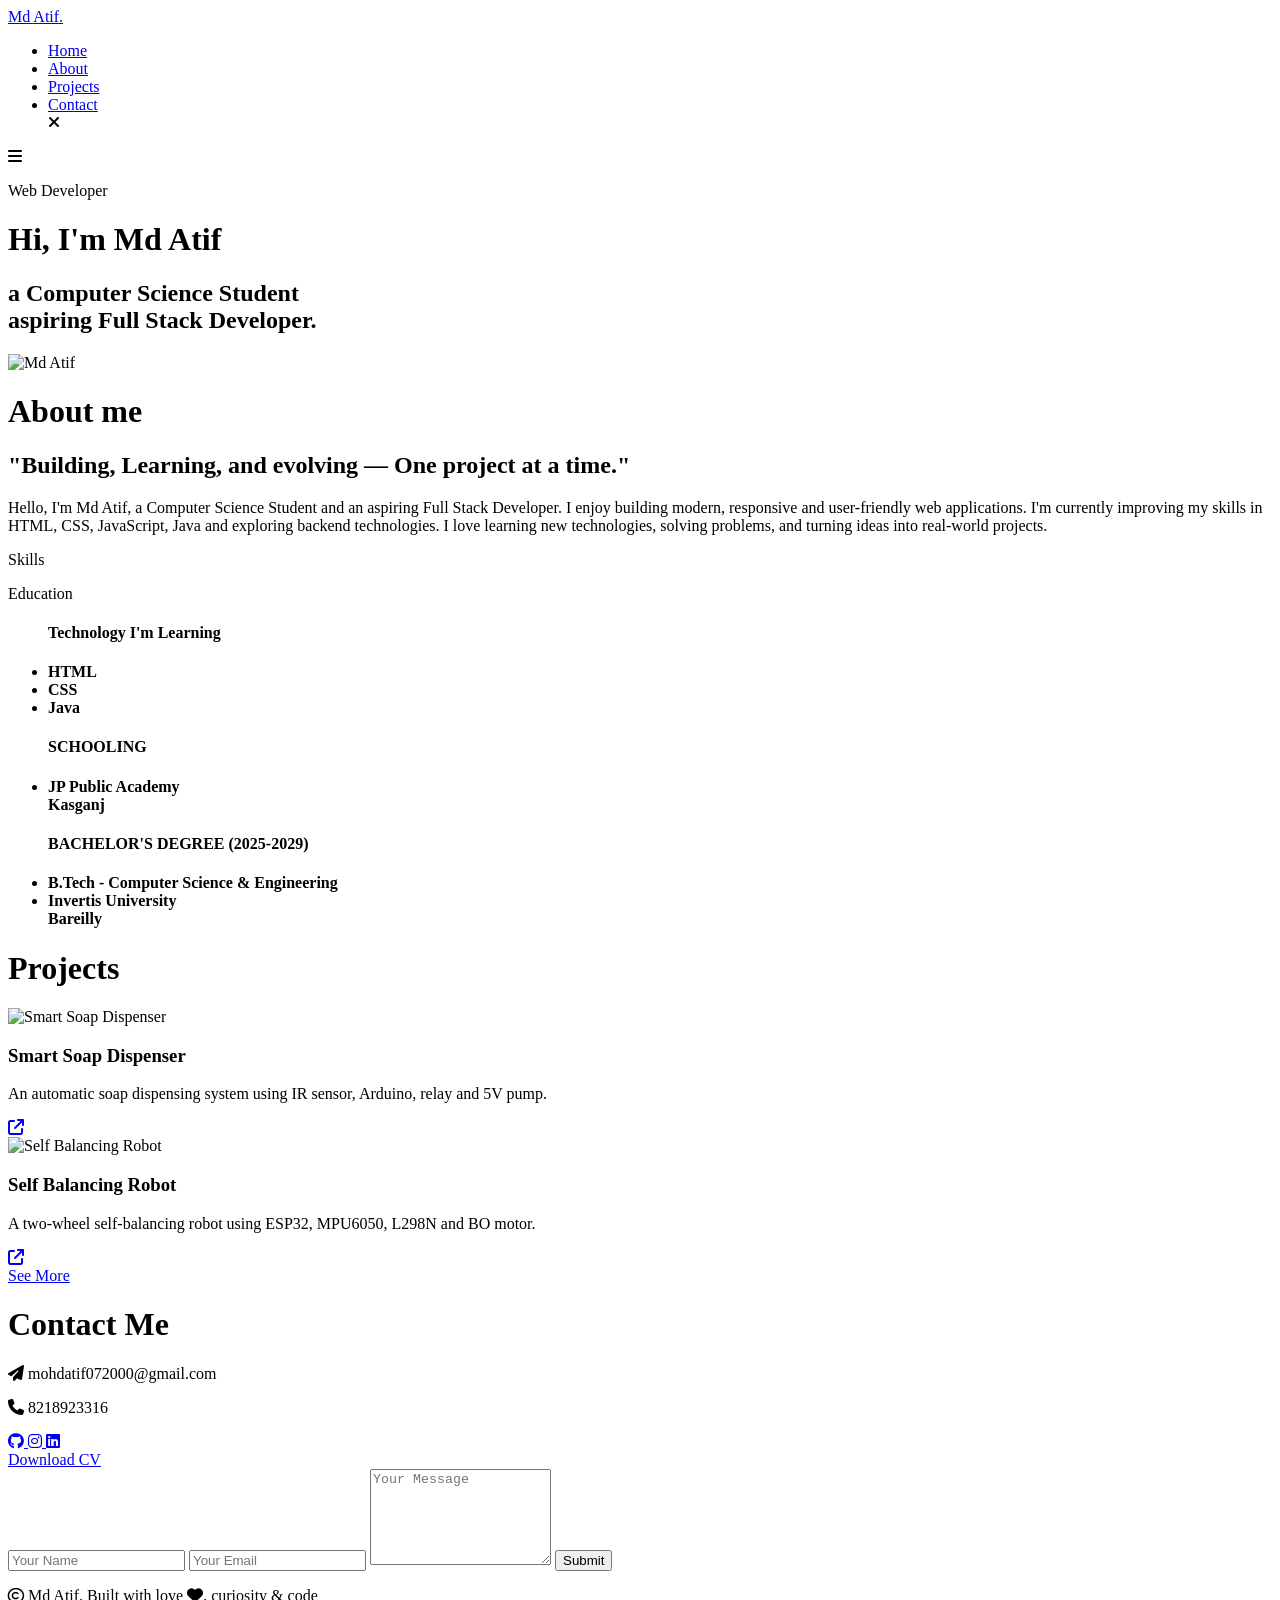
==== index.html @ d0a27012 "Rename portfolio 2/index.html to index.html" ====
<!DOCTYPE html>
<html lang="en">
<head>
    <meta charset="UTF-8">
    <meta name="viewport" content="width=device-width, initial-scale=1.0">
    <title>Md Atif | Portfolio</title>

    <link rel="stylesheet" href="style.css">
    <link rel="stylesheet"
          href="https://cdnjs.cloudflare.com/ajax/libs/font-awesome/6.5.2/css/all.min.css">
</head>

<body>

<!-- ================= HOME ================= -->
<div id="header">

    <div class="container">

        <nav>
            <a href="#header" class="logo">Md <span>Atif.</span></a>

            <ul id="sidemenu">
                <li><a href="#">Home</a></li>
                <li><a href="#about">About</a></li>
                <li><a href="#portfolio">Projects</a></li>
                <li><a href="#contact">Contact</a></li>

                <i class="fa-solid fa-xmark close-icon"
                   onclick="closemenu()"></i>
            </ul>

            <i class="fa-solid fa-bars menu-icon"
               onclick="openmenu()"></i>
        </nav>


        <div class="hero">

            <div class="header-text">
                <p>Web Developer</p>

                <h1>
                    Hi, I'm <span>Md Atif</span>
                </h1>

                <h2>
                    a Computer Science Student<br>
                    aspiring Full Stack Developer.
                </h2>
            </div>

            <div class="hero-image">
                
                    
            </div>

        </div>

    </div>
</div>


<!-- ================= ABOUT ================= -->
<div id="about">

    <div class="container">

        <div class="row">

            <div class="about-col-1">
                <img src="1788358076990.png" alt="Md Atif">
            </div>

            <div class="about-col-2">

                <h1 class="sub-title">About me</h1>

                <h2>
                    "Building, Learning, and evolving —
                    One project at a time."
                </h2>

                <p>
                    Hello, I'm Md Atif, a Computer Science Student and an
                    aspiring Full Stack Developer. I enjoy building modern,
                    responsive and user-friendly web applications.
                    I'm currently improving my skills in HTML, CSS,
                    JavaScript, Java and exploring backend technologies.
                    I love learning new technologies, solving problems,
                    and turning ideas into real-world projects.
                </p>

                <div class="tab-title">

                    <p class="tab-links active-link"
                       onclick="opentab('skills')">
                        Skills
                    </p>

                    <p class="tab-links"
                       onclick="opentab('education')">
                        Education
                    </p>

                </div>


                <div class="tab-contents active-tab" id="skills">

                    <ul>
                        <h4>Technology I'm Learning</h4>

                        <li><span><b>HTML</b></span></li>
                        <li><span><b>CSS</b></span></li>
                        <li><span><b>Java</b></span></li>
                    </ul>

                </div>


                <div class="tab-contents" id="education">

                    <ul>
                        <h4>SCHOOLING</h4>

                        <li>
                            <span>
                                <b>JP Public Academy<br>
                                Kasganj</b>
                            </span>
                        </li>

                        <h4>BACHELOR'S DEGREE (2025-2029)</h4>

                        <li>
                            <span>
                                <b>B.Tech - Computer Science &
                                Engineering</b>
                            </span>
                        </li>

                        <li>
                            <span>
                               <b> Invertis University<br>
                                Bareilly</b>
                            </span>
                        </li>
                    </ul>

                </div>

            </div>

        </div>

    </div>

</div>


<!-- ================= PROJECTS ================= -->
<div id="portfolio">

    <div class="container">

        <h1 class="sub-title">Projects</h1>

        <div class="project-list">

            <div class="project">

                <img src="https://m.media-amazon.com/images/I/61ZxKmvOkaL._AC_UF1000,1000_QL80_.jpg"
                     alt="Smart Soap Dispenser">

                <div class="layer">

                    <h3>Smart Soap Dispenser</h3>

                    <p>
                        An automatic soap dispensing system
                        using IR sensor, Arduino, relay
                        and 5V pump.
                    </p>

                    <a href="#">
                        <i class="fa-solid fa-arrow-up-right-from-square"></i>
                    </a>

                </div>

            </div>


            <div class="project">

                <img src="https://circuitdigest.com/sites/default/files/projectimage_mic/DIY-Self-Balancing-Robot-using-Arduino.jpg"
                     alt="Self Balancing Robot">

                <div class="layer">

                    <h3>Self Balancing Robot</h3>

                    <p>
                        A two-wheel self-balancing robot using
                        ESP32, MPU6050, L298N and BO motor.
                    </p>

                    <a href="#">
                        <i class="fa-solid fa-arrow-up-right-from-square"></i>
                    </a>

                </div>

            </div>

        </div>

        <a href="#" class="btn">See More</a>

    </div>

</div>


<!-- ================= CONTACT ================= -->
<div id="contact">

    <div class="container">

        <div class="row">

            <div class="contact-left">

                <h1 class="sub-title">Contact Me</h1>

                <p>
                    <i class="fa-solid fa-paper-plane"></i>
                    mohdatif072000@gmail.com
                </p>

                <p>
                    <i class="fa-solid fa-phone"></i>
                    8218923316
                </p>

                <div class="social-icons">

                    <a href="https://github.com/mohdatif07-dev">
                        <i class="fa-brands fa-github"></i>
                    </a>

                    <a href=" https://www.instagram.com/invites/contact/?utm_content=najbv00&stkn=12ew34vs6eohf">
                        <i class="fa-brands fa-instagram"></i>
                    </a>

                    <a href="https://www.linkedin.com/in/mohd-atif-70393b380?utm_source=share_via&utm_content=profile&utm_medium=member_android">
                        <i class="fa-brands fa-linkedin"></i>
                    </a>

                </div>

                <a href="#" class="btn btn2">Download CV</a>

            </div>


            <div class="contact-right">

                <form>

                    <input type="text"
                           name="Name"
                           placeholder="Your Name"
                           required>

                    <input type="email"
                           name="Email"
                           placeholder="Your Email"
                           required>

                    <textarea name="Message"
                              rows="6"
                              placeholder="Your Message"></textarea>

                    <button type="submit"
                            class="btn btn2">
                        Submit
                    </button>

                </form>

            </div>

        </div>

    </div>


    <div class="copyright">

        <p>
            <i class="fa-regular fa-copyright"></i>
            Md Atif. Built with love
            <i class="fa-solid fa-heart"></i>,
            curiosity & code
        </p>

    </div>

</div>


<script>

const tablinks =
    document.getElementsByClassName("tab-links");

const tabcontents =
    document.getElementsByClassName("tab-contents");

function opentab(tabname) {

    for (let tablink of tablinks) {
        tablink.classList.remove("active-link");
    }

    for (let tabcontent of tabcontents) {
        tabcontent.classList.remove("active-tab");
    }

    event.currentTarget.classList.add("active-link");

    document.getElementById(tabname)
        .classList.add("active-tab");
}


const sidemenu =
    document.getElementById("sidemenu");

function openmenu() {
    sidemenu.style.right = "0";
}

function closemenu() {
    sidemenu.style.right = "-220px";
}

</script>

</body>
</html>
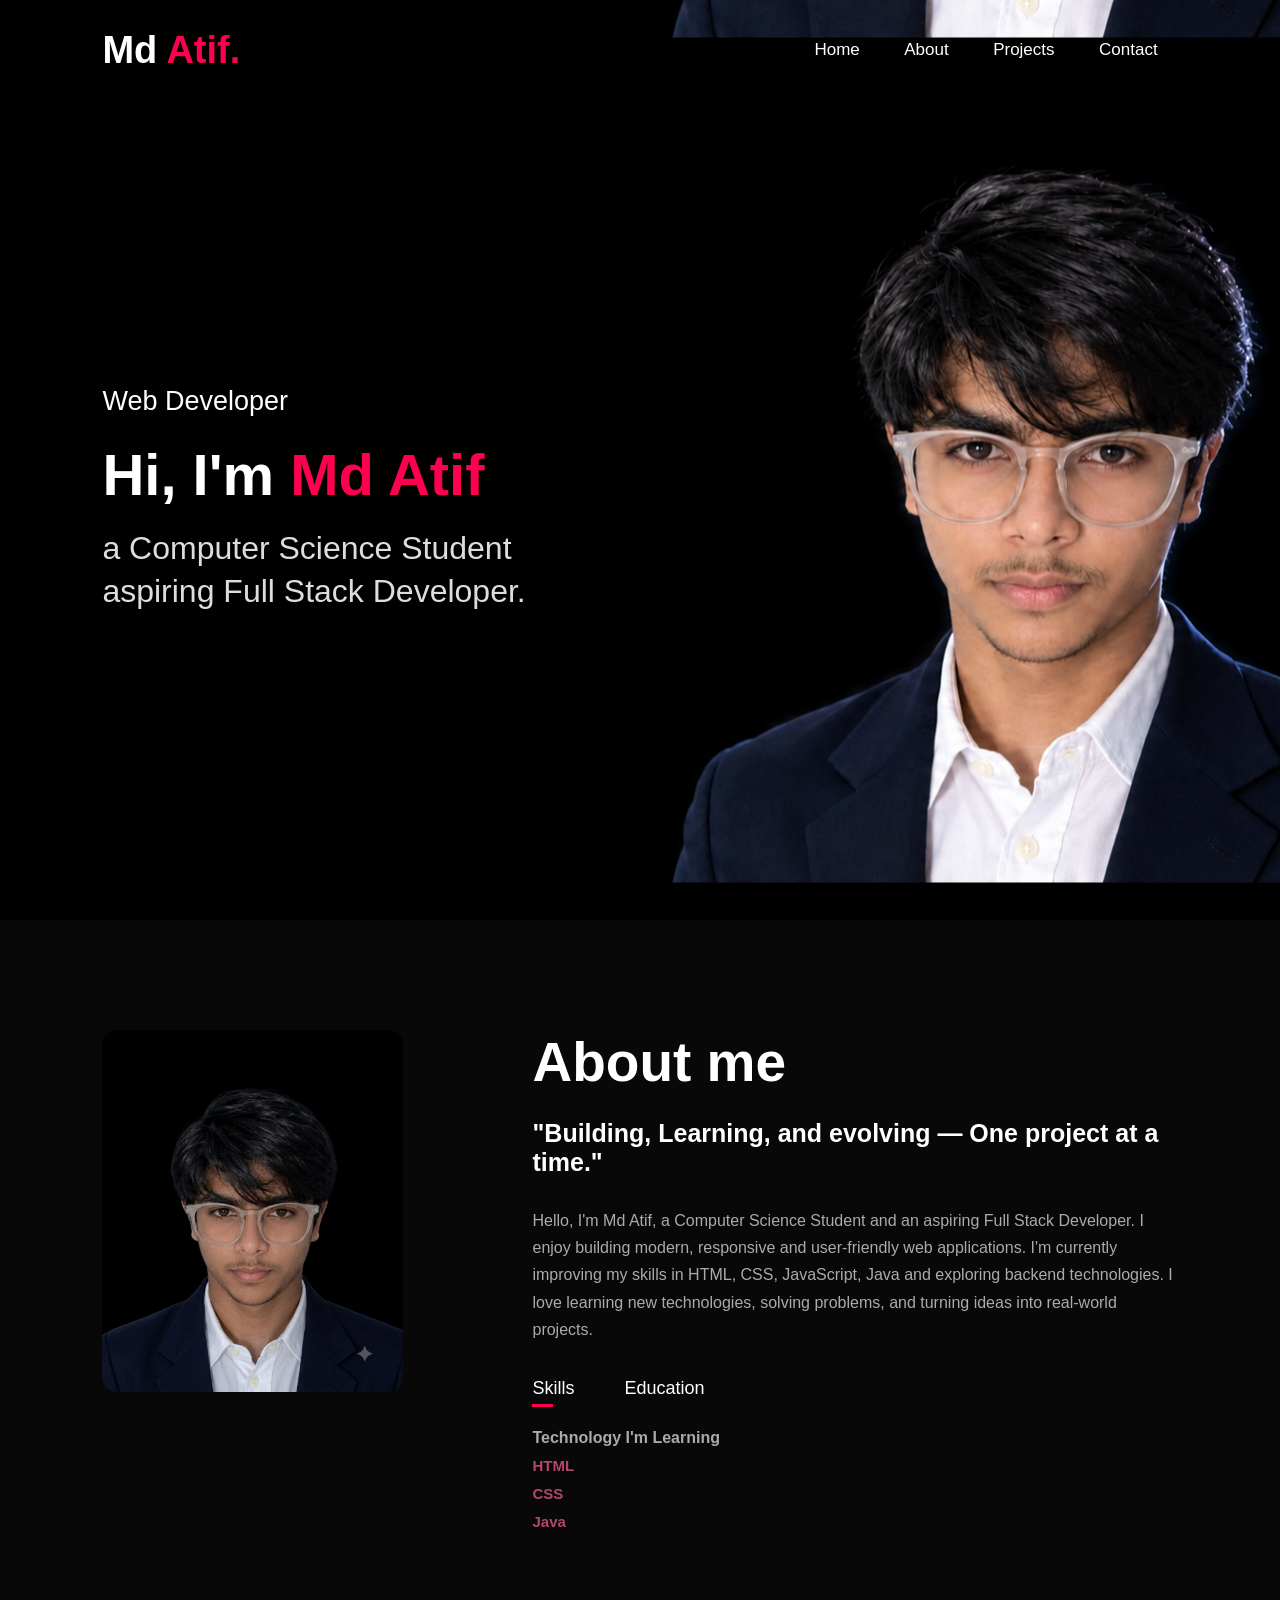
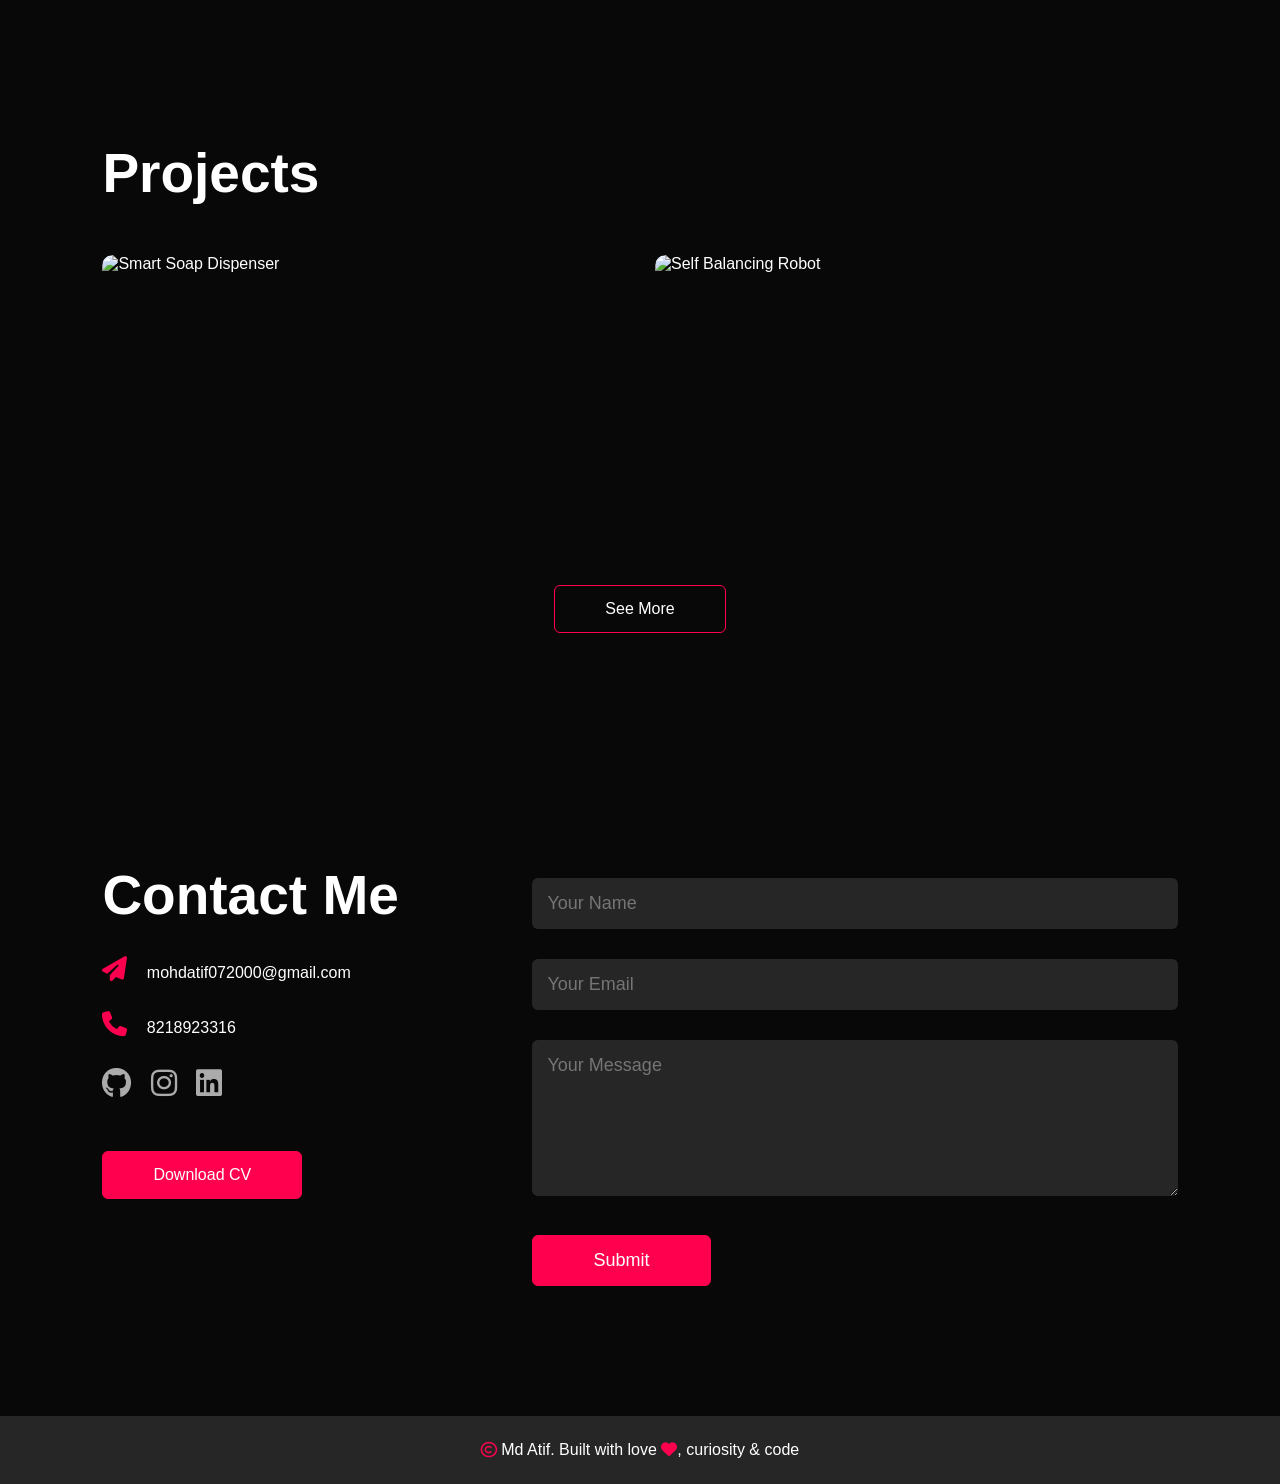
==== commit 9d091602: "Update index.html" ====
--- a/index.html
+++ b/index.html
@@ -246,7 +246,7 @@
 
                 <div class="social-icons">
 
-                    <a href="https://github.com/mohdatif07-dev">
+                    <a href="https://github.com/MdAtif07">
                         <i class="fa-brands fa-github"></i>
                     </a>
 
--- a/style.css
+++ b/style.css
@@ -0,0 +1,646 @@
+* {
+    margin: 0;
+    padding: 0;
+    font-family: 'Poppins', sans-serif;
+    box-sizing: border-box;
+}
+
+html {
+    scroll-behavior: smooth;
+}
+
+body {
+    background: #080808;
+    color: #fff;
+}
+
+
+/* ================= HEADER ================= */
+
+#header {
+    min-height: 100vh;
+    width: 100%;
+    background: #080808;
+    background-image: url(file_00000000617081faa0d45fb95fddcbd4.png);
+    background-size: center;
+    background-position: center;
+}
+
+.container {
+    padding: 10px 8%;
+}
+
+
+/* ================= NAVBAR ================= */
+
+nav {
+    height: 80px;
+    display: flex;
+    align-items: center;
+    justify-content: space-between;
+}
+
+.logo {
+    color: #fff;
+    text-decoration: none;
+    font-size: 38px;
+    font-weight: 700;
+}
+
+.logo span {
+    color: #ff004f;
+}
+
+nav ul li {
+    display: inline-block;
+    list-style: none;
+    margin: 10px 20px;
+}
+
+nav ul li a {
+    color: #fff;
+    text-decoration: none;
+    font-size: 17px;
+    position: relative;
+}
+
+nav ul li a::after {
+    content: '';
+    width: 0;
+    height: 3px;
+    background: #ff004f;
+    position: absolute;
+    left: 0;
+    bottom: -7px;
+    transition: 0.4s;
+}
+
+nav ul li a:hover::after {
+    width: 100%;
+}
+
+
+/* ================= HERO ================= */
+
+.hero {
+    min-height: calc(100vh - 80px);
+
+    display: flex;
+    align-items: center;
+    justify-content: space-between;
+
+    gap: 50px;
+}
+
+.header-text {
+    flex: 1;
+}
+
+.header-text p {
+    font-size: 27px;
+    margin-bottom: 25px;
+}
+
+.header-text h1 {
+    font-size: 58px;
+    line-height: 1.15;
+    margin-bottom: 18px;
+}
+
+.header-text h1 span {
+    color: #ff004f;
+}
+
+.header-text h2 {
+    font-size: 32px;
+    line-height: 1.35;
+    font-weight: 500;
+    color: #ddd;
+}
+
+
+/* ================= HERO PHOTO ================= */
+
+.hero-image {
+    width: 43%;
+    display: flex;
+    justify-content: center;
+    align-items: center;
+
+    /* NOT fixed / NOT sticky */
+}
+
+.hero-image img {
+    width: 100%;
+    max-width: 500px;
+    height: auto;
+
+    display: block;
+
+    object-fit: contain;
+
+    /* normal image — scrolls with page */
+}
+
+
+/* ================= ABOUT ================= */
+
+#about {
+    padding: 100px 0;
+    color: #ababab;
+}
+
+.row {
+    display: flex;
+    justify-content: space-between;
+    flex-wrap: wrap;
+}
+
+.about-col-1 {
+    flex-basis: 35%;
+}
+
+.about-col-1 img {
+    width: 80%;
+    border-radius: 15px;
+}
+
+.about-col-2 {
+    flex-basis: 60%;
+}
+
+.sub-title {
+    font-size: 55px;
+    font-weight: 600;
+    color: #fff;
+    margin-bottom: 25px;
+}
+
+.about-col-2 h2 {
+    color: #fff;
+    font-size: 25px;
+    margin-bottom: 30px;
+}
+
+.about-col-2 > p {
+    line-height: 1.7;
+    font-size: 16px;
+}
+
+
+/* ================= TABS ================= */
+
+.tab-title {
+    display: flex;
+    margin: 35px 0 30px;
+}
+
+.tab-links {
+    margin-right: 50px;
+    font-size: 18px;
+    font-weight: 500;
+    cursor: pointer;
+    position: relative;
+    color: #fff;
+}
+
+.tab-links::after {
+    content: '';
+    width: 0;
+    height: 3px;
+    background: #ff004f;
+    position: absolute;
+    left: 0;
+    bottom: -8px;
+    transition: 0.5s;
+}
+
+.tab-links.active-link::after {
+    width: 50%;
+}
+
+.tab-contents ul li {
+    list-style: none;
+    margin: 10px 0;
+}
+
+.tab-contents ul li span {
+    color: #b54769;
+    font-size: 15px;
+}
+
+.tab-contents {
+    display: none;
+}
+
+.tab-contents.active-tab {
+    display: block;
+}
+
+
+/* ================= PROJECTS ================= */
+
+#portfolio {
+    padding: 80px 0;
+}
+
+.project-list {
+    display: grid;
+    grid-template-columns: repeat(
+        auto-fit,
+        minmax(250px, 1fr)
+    );
+
+    gap: 30px;
+    margin-top: 50px;
+}
+
+.project {
+    border-radius: 10px;
+    position: relative;
+    overflow: hidden;
+}
+
+.project img {
+    width: 100%;
+    height: 280px;
+    object-fit: cover;
+
+    border-radius: 10px;
+
+    display: block;
+
+    transition: transform 0.5s;
+}
+
+.layer {
+    width: 100%;
+    height: 0;
+
+    background: linear-gradient(
+        rgba(0,0,0,0.5),
+        #ff004f
+    );
+
+    border-radius: 10px;
+
+    position: absolute;
+    left: 0;
+    bottom: 0;
+
+    overflow: hidden;
+
+    display: flex;
+    align-items: center;
+    justify-content: center;
+    flex-direction: column;
+
+    padding: 0 40px;
+
+    text-align: center;
+
+    font-size: 14px;
+
+    transition: height 0.5s;
+}
+
+.layer h3 {
+    font-weight: 500;
+    margin-bottom: 20px;
+    font-size: 22px;
+}
+
+.layer a {
+    margin-top: 20px;
+
+    color: #ff004f;
+    text-decoration: none;
+
+    font-size: 18px;
+
+    background: #fff;
+
+    width: 60px;
+    height: 60px;
+
+    border-radius: 50%;
+
+    display: flex;
+    align-items: center;
+    justify-content: center;
+}
+
+.project:hover img {
+    transform: scale(1.1);
+}
+
+.project:hover .layer {
+    height: 100%;
+}
+
+
+/* ================= BUTTON ================= */
+
+.btn {
+    display: block;
+
+    margin: 50px auto;
+
+    width: fit-content;
+
+    border: 1px solid #ff004f;
+
+    padding: 14px 50px;
+
+    border-radius: 6px;
+
+    text-decoration: none;
+
+    color: #fff;
+
+    transition: 0.5s;
+}
+
+.btn:hover {
+    background: #ff004f;
+}
+
+
+/* ================= CONTACT ================= */
+
+#contact {
+    padding-top: 80px;
+}
+
+.contact-left {
+    flex-basis: 35%;
+}
+
+.contact-right {
+    flex-basis: 60%;
+}
+
+.contact-left p {
+    margin-top: 30px;
+}
+
+.contact-left p i {
+    color: #ff004f;
+    margin-right: 15px;
+    font-size: 25px;
+}
+
+.social-icons {
+    margin-top: 30px;
+}
+
+.social-icons a {
+    text-decoration: none;
+    font-size: 30px;
+
+    margin-right: 15px;
+
+    color: #ababab;
+
+    display: inline-block;
+
+    transition: 0.5s;
+}
+
+.social-icons a:hover {
+    color: #ff004f;
+    transform: translateY(-5px);
+}
+
+.btn.btn2 {
+    display: inline-block;
+    background: #ff004f;
+}
+
+.contact-right form {
+    width: 100%;
+}
+
+form input,
+form textarea {
+    width: 100%;
+
+    border: 0;
+    outline: none;
+
+    background: #262626;
+
+    padding: 15px;
+
+    margin: 15px 0;
+
+    color: #fff;
+
+    font-size: 18px;
+
+    border-radius: 6px;
+}
+
+form .btn2 {
+    padding: 14px 60px;
+    font-size: 18px;
+    margin-top: 20px;
+    cursor: pointer;
+}
+
+
+/* ================= FOOTER ================= */
+
+.copyright {
+    width: 100%;
+
+    text-align: center;
+
+    padding: 25px 0;
+
+    background: #262626;
+
+    font-weight: 300;
+
+    margin-top: 70px;
+}
+
+.copyright i {
+    color: #ff004f;
+}
+
+
+/* ================= MENU ================= */
+
+nav .menu-icon {
+    display: none;
+}
+
+nav .close-icon {
+    display: none;
+}
+
+
+/* ================= MOBILE ================= */
+
+@media only screen and (max-width: 600px) {
+    #header {
+background-image: url(file_00000000b7b8823084b16f69fed8c986.png);
+background-size: 120% auto;
+background-position:center -80px;
+background-repeat: no-repeat;
+
+    }
+
+    .container {
+        padding: 10px 6%;
+    }
+
+    nav {
+        height: 70px;
+    }
+
+    .logo {
+        font-size: 30px;
+    }
+
+    nav .menu-icon {
+        display: block;
+        font-size: 25px;
+        cursor: pointer;
+    }
+
+    nav ul {
+        background: #ff004f;
+
+        position: fixed;
+
+        top: 0;
+        right: -220px;
+
+        width: 220px;
+        height: 100vh;
+
+        padding-top: 70px;
+
+        z-index: 10;
+
+        transition: right 0.5s;
+    }
+
+    nav ul li {
+        display: block;
+        margin: 25px;
+    }
+
+    nav ul li a {
+        font-size: 18px;
+    }
+
+    nav .close-icon {
+        display: block;
+
+        position: absolute;
+
+        top: 25px;
+        right: 25px;
+
+        font-size: 25px;
+
+        cursor: pointer;
+    }
+
+
+    /* HERO */
+
+    .hero {
+        min-height: auto;
+
+        flex-direction: column;
+
+        text-align: center;
+
+        padding-top: 70px;
+    }
+
+    .header-text {
+        width: 100%;
+    }
+
+    .header-text p {
+        font-size: 20px;
+    }
+
+    .header-text h1 {
+        font-size: 38px;
+    }
+
+    .header-text h2 {
+        font-size: 23px;
+    }
+
+    .hero-image {
+        width: 100%;
+        margin-top: 40px;
+    }
+
+    .hero-image img {
+        max-width: 360px;
+    }
+
+
+    /* ABOUT */
+
+    #about {
+        padding: 70px 0;
+    }
+
+    .about-col-1,
+    .about-col-2 {
+        flex-basis: 100%;
+    }
+
+    .about-col-1 {
+        margin-bottom: 40px;
+        text-align: center;
+    }
+
+    .about-col-1 img {
+        width: 70%;
+    }
+
+    .sub-title {
+        font-size: 40px;
+    }
+
+    .about-col-2 h2 {
+        font-size: 20px;
+    }
+
+
+    /* PROJECTS */
+
+    #portfolio {
+        padding: 50px 0;
+    }
+
+    .project-list {
+        grid-template-columns: 1fr;
+    }
+
+
+    /* CONTACT */
+
+    .contact-left,
+    .contact-right {
+        flex-basis: 100%;
+    }
+
+    .contact-right {
+        margin-top: 50px;
+    }
+
+    .copyright {
+        font-size: 13px;
+    }
+}
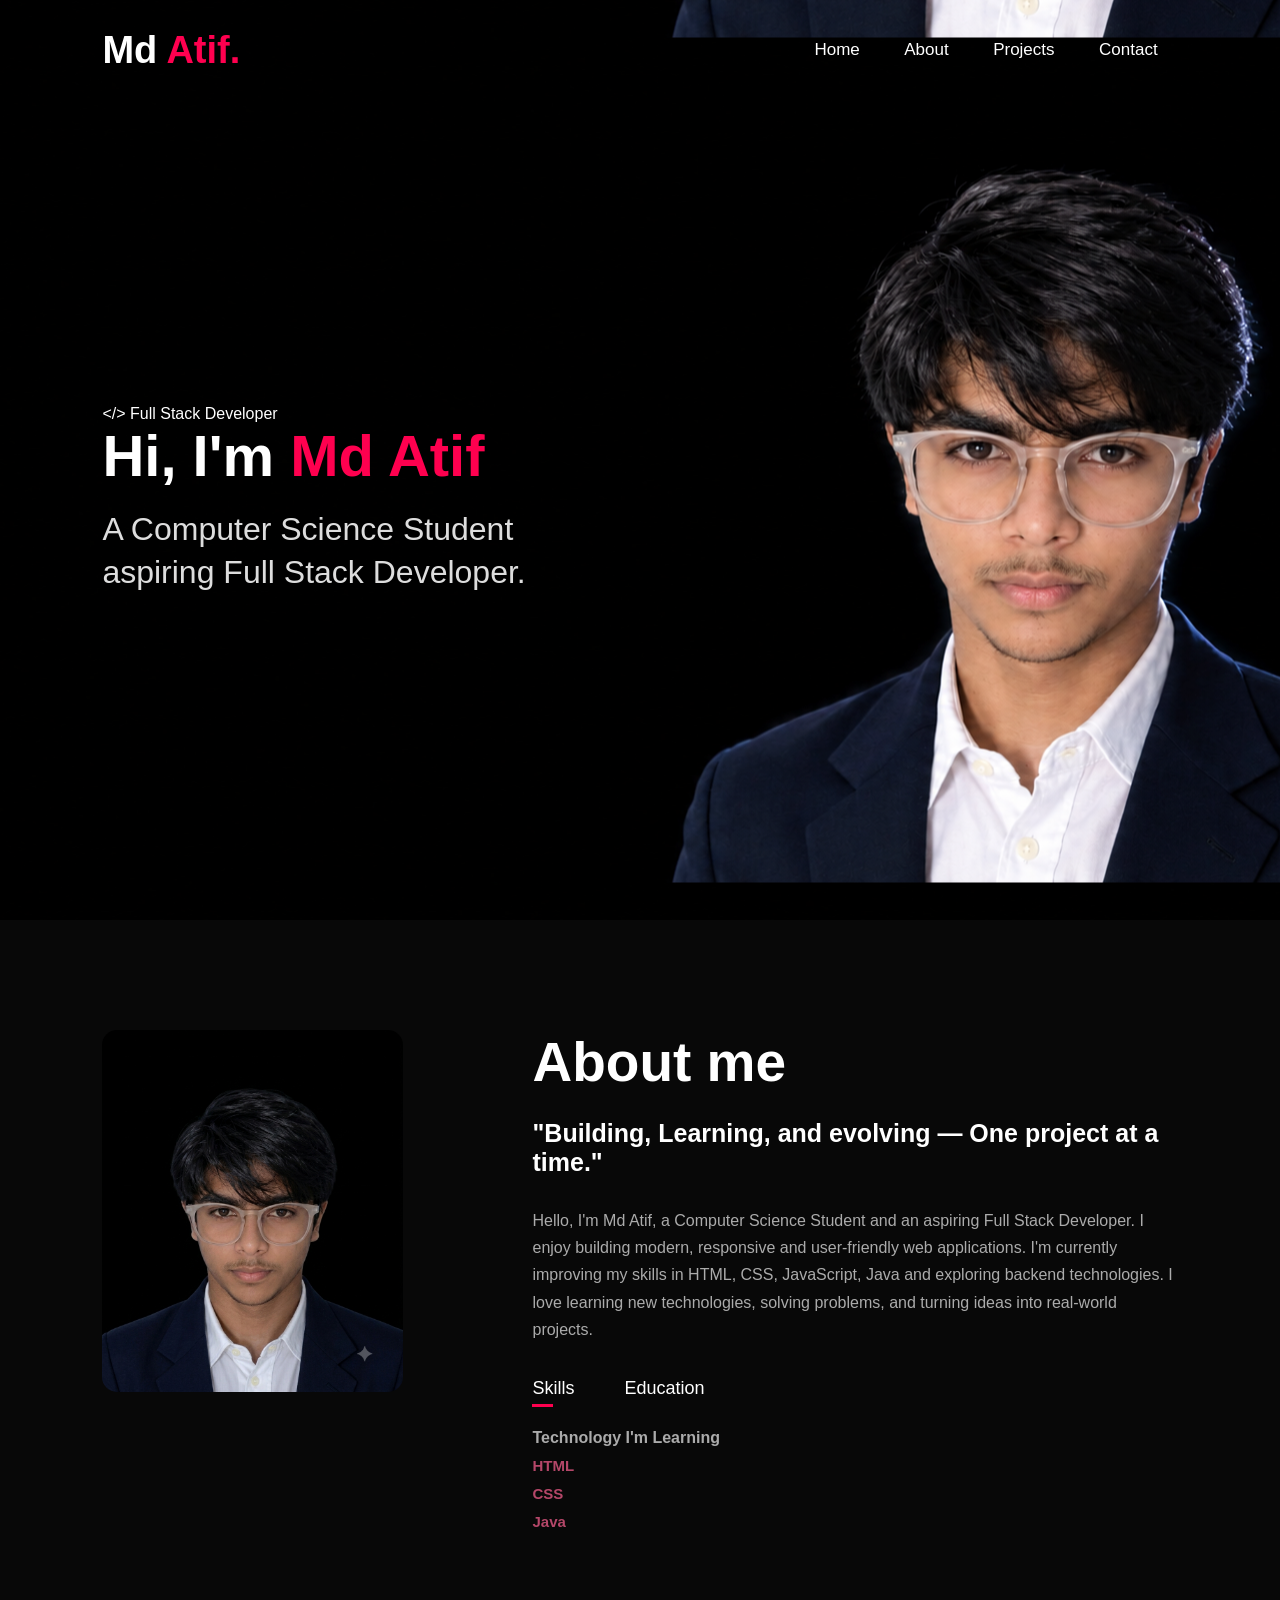
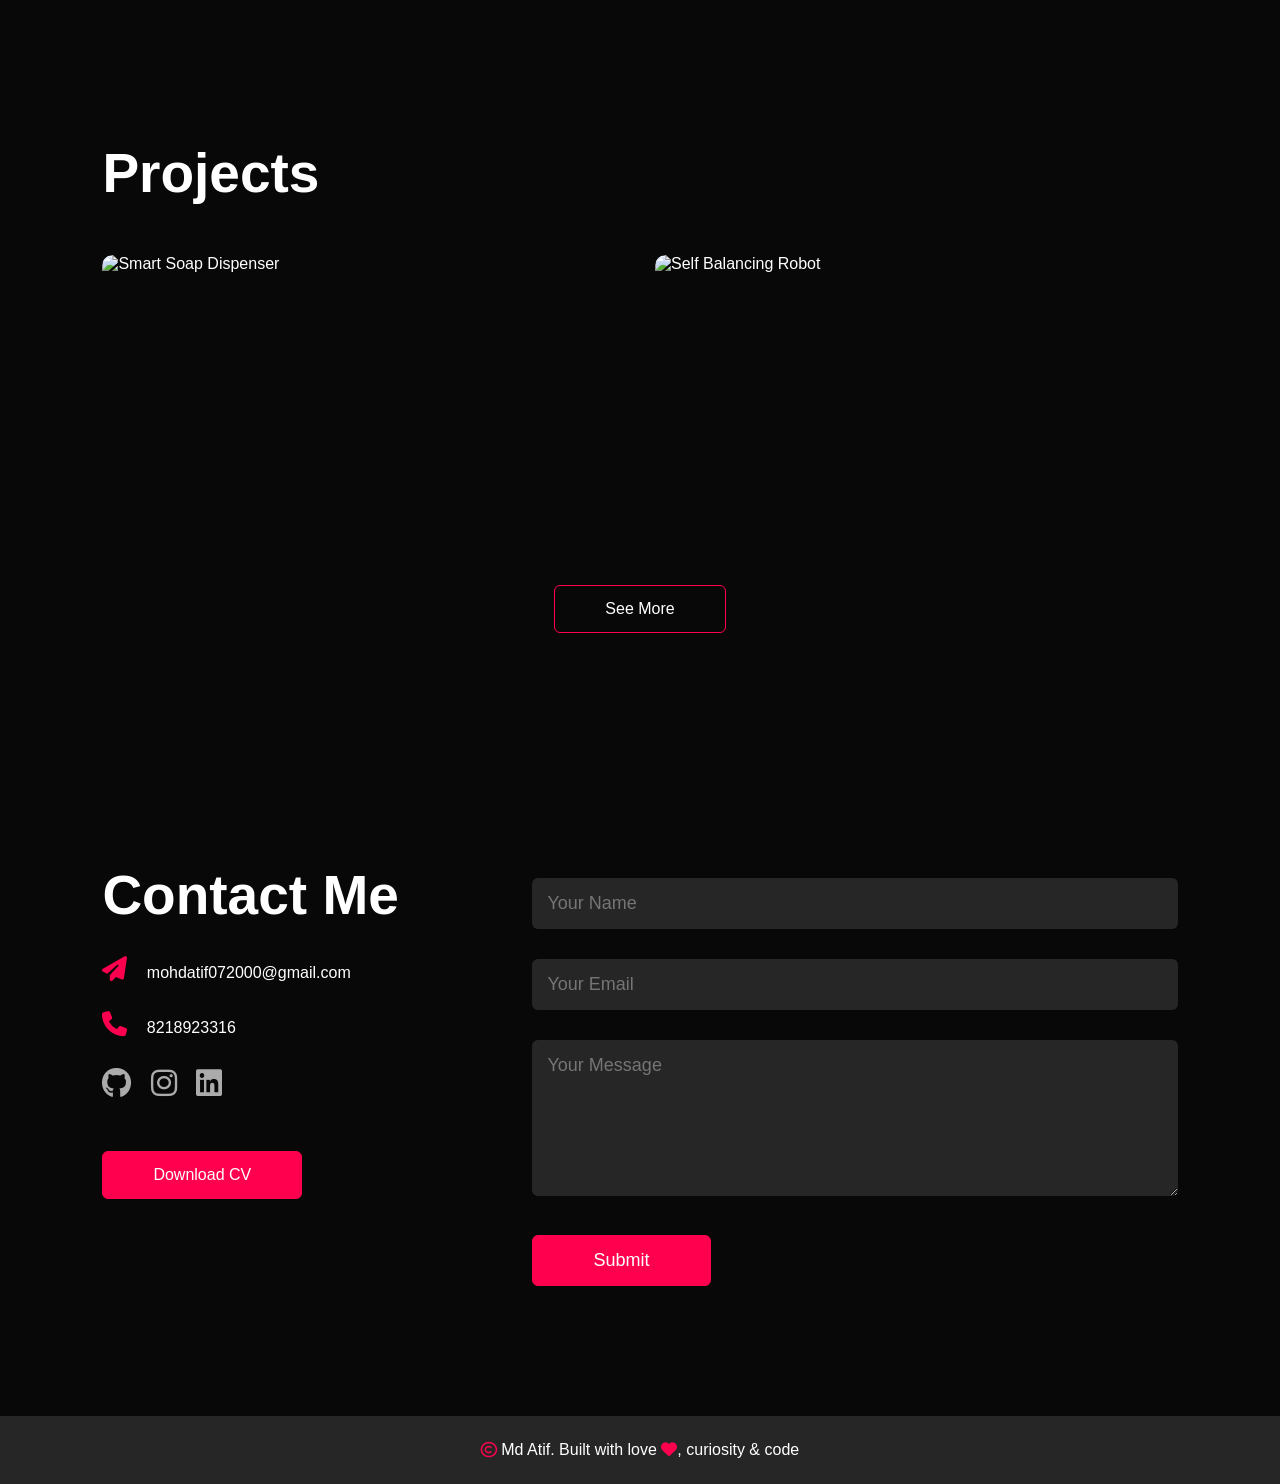
==== commit 6b306d18: "Update index.html" ====
--- a/index.html
+++ b/index.html
@@ -38,14 +38,17 @@
         <div class="hero">
 
             <div class="header-text">
-                <p>Web Developer</p>
+                 <div class="developer-badge">
+                    <span class="code-icon">&lt;/&gt;</span>
+                    <span>Full Stack Developer</span>
+                </div>
 
                 <h1>
                     Hi, I'm <span>Md Atif</span>
                 </h1>
 
                 <h2>
-                    a Computer Science Student<br>
+                    A Computer Science Student<br>
                     aspiring Full Stack Developer.
                 </h2>
             </div>
